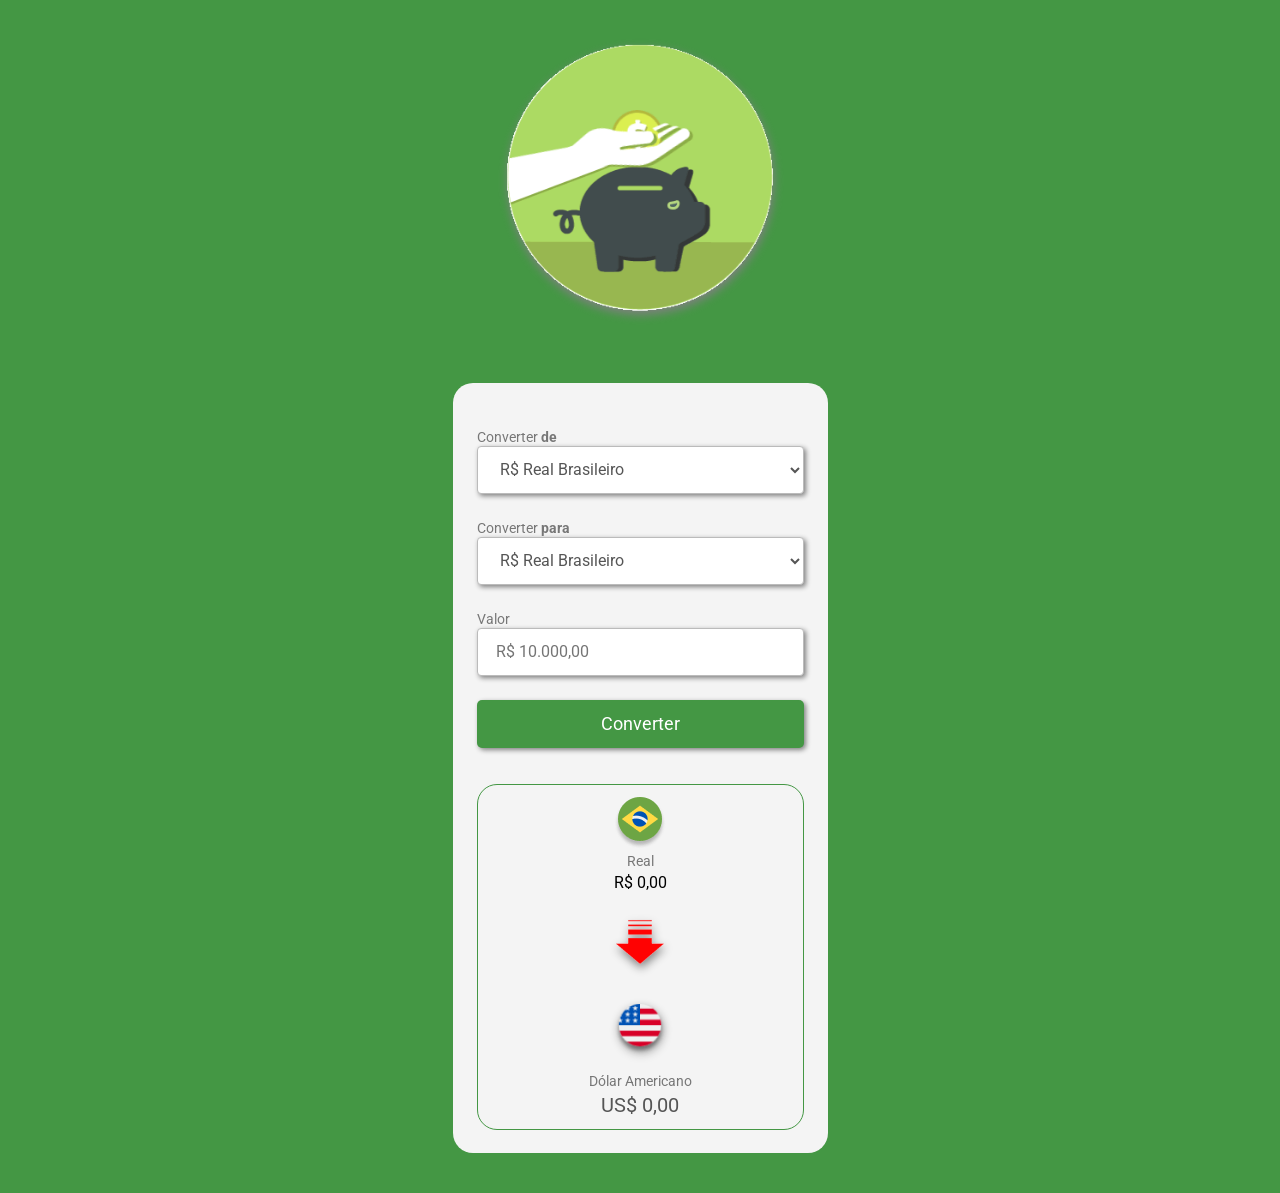
==== Conversor de Moedas/Desafio Master/desafio.html @ 3d1a637c "Conversor de Moedas - Master" ====
<!DOCTYPE html>
<html lang="pt-br">

<head>
  <meta charset="UTF-8">
  <meta http-equiv="X-UA-Compatible" content="IE=edge">
  <meta name="viewport" content="width=device-width, initial-scale=1.0">
  <link rel="preconnect" href="https://fonts.googleapis.com">
  <link rel="preconnect" href="https://fonts.gstatic.com" crossorigin>
  <link href="https://fonts.googleapis.com/css2?family=Roboto:wght@400;700&display=swap" rel="stylesheet">
  <link rel="stylesheet" href="desafio.css">
  <title>Desafio Master</title>
</head>

<body>
  <img class="porco" src="./assets/piggy.gif" alt="piggy-desafio-marter">

  <main>
    <label>
      Converter <b>de</b>
      <select>
        <option>R$ Real Brasileiro</option>
        <option>US$ Dólar Americano</option>
        <option>€ Euro</option>
        <option>¥ Iene Japonês</option>
        <option>ر.ق Rial Qatarense</option>
      </select>
    </label>

    <label>
      Converter <b>para</b>
      <select class="currency-select">
        <option value="real">R$ Real Brasileiro</option>
        <option value="dolar">US$ Dólar Americano</option>
        <option value="euro">€ Euro</option>
        <option value="iene">¥ Iene Japonês</option>
        <option value="rial">﷼ Rial Qatarense</option>
      </select>
    </label>

    <label>
      Valor
      <input class="input-currency" placeholder="R$ 10.000,00">
    </label>

    <button class="convert-button">Converter</button>

    <section> <!--Aqui-->
      <div class="currency-box">
        <img src="./assets/Real.png" alt="logo-moeda-a-converter">
        <p class="currency">Real</p>
        <p class="currency-value-to-convert">R$ 0,00</p>
      </div>

      <img class="seta" src="./assets/seta.gif" alt="seta">

      <div class="currency-box">
        <img class="currency-img" width="50px" src="./assets/dolar.png" alt="logo-convertida">
        <p class="currency" id="currency-name">Dólar Americano</p>
        <p class="currency-value">US$ 0,00</p>
      </div>
    </section>
  </main>
</body>
<script src="./desafio.js"></script>

</html>
---- Conversor de Moedas/Desafio Master/desafio.css ----
* {
  margin: 0;
  padding: 0;
  font-family: 'Roboto', sans-serif;
  outline: none;
  box-sizing: border-box;
}

body {
  background-color: rgb(68, 151, 68);
}

.porco {
  width: 300px;
  display: block;
  margin: 20px auto;
  filter: drop-shadow(1px 4px 5px gray);
}

main {
  background-color: #f4f4f4;
  width: 375px;
  border-radius: 20px;
  margin: 0 auto 40px;
  padding: 44px 24px 23px;
}

label {
  color: #777777;
  font-weight: 400px;
  font-size: 14px;
}

select,
input {
  background: #ffffff;
  border: 1px solid #bbbbbb;
  border-radius: 4px;
  height: 48px;
  width: 100%;
  margin-bottom: 24px;
  padding-left: 18px;
  font-weight: 700px;
  font-size: 16px;
  color: #555555;
  cursor: pointer;
  box-shadow: 2px 2px 5px gray;
}

button {
  background: rgb(68, 151, 68);
  border-radius: 5px;
  width: 100%;
  border: none;
  height: 48px;
  color: #ffffff;
  font-size: 18px;
  font-weight: 700px;
  cursor: pointer;
  box-shadow: 2px 2px 5px gray;
}

button:hover {
  opacity: 0.8;
}

button:active {
  opacity: 0.6;

}

section {
  border: 1px solid rgb(68, 151, 68);
  border-radius: 20px;
  margin-top: 36px;
  padding: 12px;
  display: flex;
  flex-direction: column;
  align-items: center;
}

.seta {
  margin: 15px 0;
  width: 100px;
  filter: drop-shadow(1px 4px 5px gray);
}

.currency-img {
  margin: 15px 0;
  filter: drop-shadow(1px 4px 5px gray);
}

.currency-box {
  display: flex;
  flex-direction: column;
  align-items: center;
  gap: 4px;
}

.currency-value,
currency-value-to-convert {
  color: #555555;
  font-size: 20px;
  font-weight: 700px;
}

.currency {
  color: #777777;
  font-size: 14px;
}
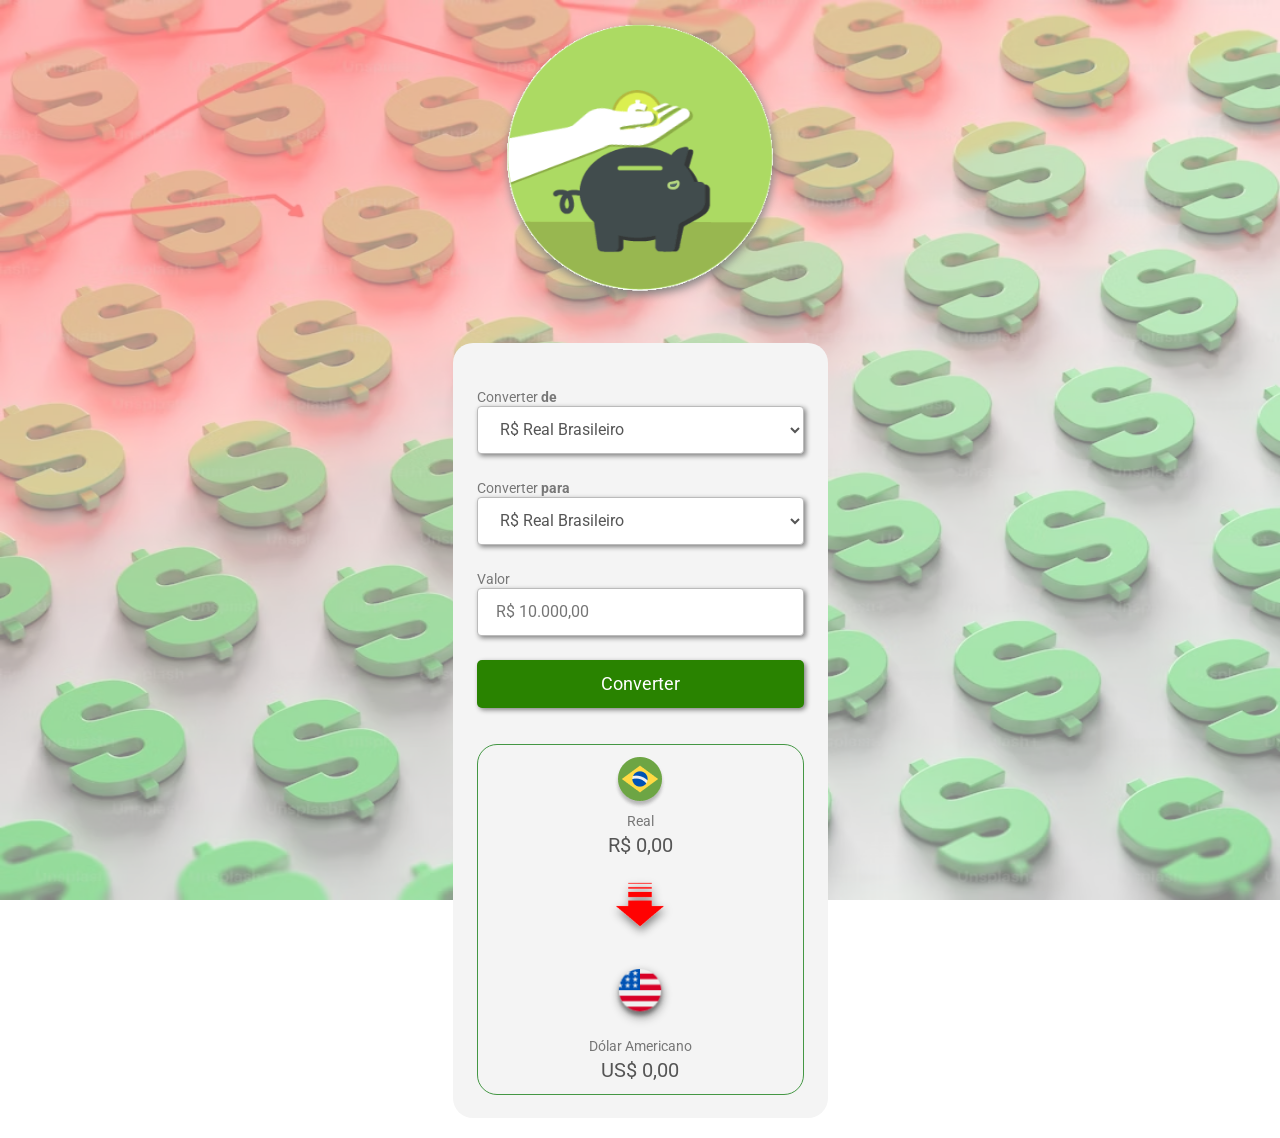
==== commit b80be39b: "Alteração Desafio Master" ====
--- a/Conversor de Moedas/Desafio Master/desafio.html
+++ b/Conversor de Moedas/Desafio Master/desafio.html
@@ -9,21 +9,23 @@
   <link rel="preconnect" href="https://fonts.gstatic.com" crossorigin>
   <link href="https://fonts.googleapis.com/css2?family=Roboto:wght@400;700&display=swap" rel="stylesheet">
   <link rel="stylesheet" href="desafio.css">
+  <audio class="currency-conversion-audio" src="./assets/caixa-registradora.mp3"></audio>
   <title>Desafio Master</title>
 </head>
 
 <body>
+  <img class="background-image" src="./assets/background.jpeg" alt="Fundo">
   <img class="porco" src="./assets/piggy.gif" alt="piggy-desafio-marter">
 
   <main>
     <label>
       Converter <b>de</b>
-      <select>
-        <option>R$ Real Brasileiro</option>
-        <option>US$ Dólar Americano</option>
-        <option>€ Euro</option>
-        <option>¥ Iene Japonês</option>
-        <option>ر.ق Rial Qatarense</option>
+      <select class="currency-selected-to-convert">
+        <option value="real-to">R$ Real Brasileiro</option>
+        <option value="dolar-to">US$ Dólar Americano</option>
+        <option value="euro-to">€ Euro</option>
+        <option value="iene-to">¥ Iene Japonês</option>
+        <option value="rial-to">ر.ق Rial Qatarense</option>
       </select>
     </label>
 
@@ -45,10 +47,10 @@
 
     <button class="convert-button">Converter</button>
 
-    <section> <!--Aqui-->
+    <section>
       <div class="currency-box">
-        <img src="./assets/Real.png" alt="logo-moeda-a-converter">
-        <p class="currency">Real</p>
+        <img class="convert-img" src="./assets/Real.png" alt="logo-moeda-a-converter">
+        <p class="currency" id="currency-name-conversion">Real</p>
         <p class="currency-value-to-convert">R$ 0,00</p>
       </div>
 
--- a/Conversor de Moedas/Desafio Master/desafio.css
+++ b/Conversor de Moedas/Desafio Master/desafio.css
@@ -6,14 +6,20 @@
   box-sizing: border-box;
 }
 
-body {
-  background-color: rgb(68, 151, 68);
+.background-image {
+  position: fixed;
+  z-index: -1;
+  top: 0;
+  align-items: center;
+  height: 100vh;
+  width: 100vw;
+  opacity: 0.5;
 }
 
 .porco {
   width: 300px;
   display: block;
-  margin: 20px auto;
+  margin: auto;
   filter: drop-shadow(1px 4px 5px gray);
 }
 
@@ -21,7 +27,7 @@
   background-color: #f4f4f4;
   width: 375px;
   border-radius: 20px;
-  margin: 0 auto 40px;
+  margin: 0 auto 20px;
   padding: 44px 24px 23px;
 }
 
@@ -30,6 +36,7 @@
   font-weight: 400px;
   font-size: 14px;
 }
+
 
 select,
 input {
@@ -48,7 +55,7 @@
 }
 
 button {
-  background: rgb(68, 151, 68);
+  background: #298300;
   border-radius: 5px;
   width: 100%;
   border: none;
@@ -98,7 +105,7 @@
 }
 
 .currency-value,
-currency-value-to-convert {
+.currency-value-to-convert {
   color: #555555;
   font-size: 20px;
   font-weight: 700px;
@@ -107,4 +114,16 @@
 .currency {
   color: #777777;
   font-size: 14px;
+}
+
+@media screen and (max-width: 750px) {
+  main {
+    height: auto;
+    padding: 12px;
+  }
+
+  select,
+  input {
+    margin-bottom: 12px;
+  }
 }
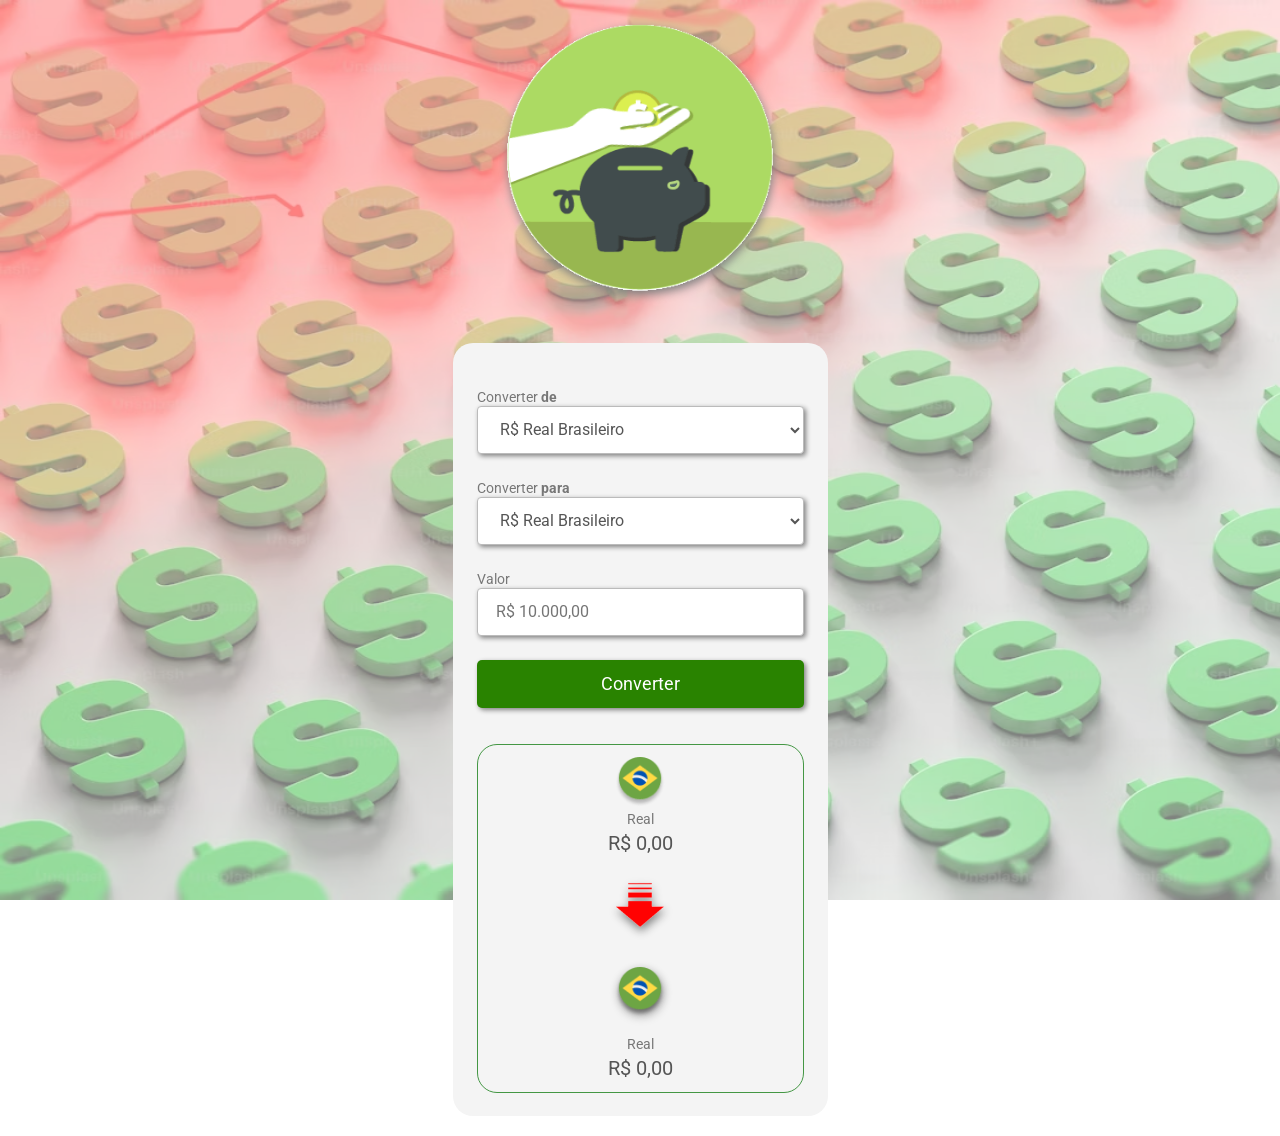
==== commit 0e801537: "Novas modificações" ====
--- a/Conversor de Moedas/Desafio Master/desafio.html
+++ b/Conversor de Moedas/Desafio Master/desafio.html
@@ -9,7 +9,6 @@
   <link rel="preconnect" href="https://fonts.gstatic.com" crossorigin>
   <link href="https://fonts.googleapis.com/css2?family=Roboto:wght@400;700&display=swap" rel="stylesheet">
   <link rel="stylesheet" href="desafio.css">
-  <audio class="currency-conversion-audio" src="./assets/caixa-registradora.mp3"></audio>
   <title>Desafio Master</title>
 </head>
 
@@ -49,7 +48,7 @@
 
     <section>
       <div class="currency-box">
-        <img class="convert-img" src="./assets/Real.png" alt="logo-moeda-a-converter">
+        <img class="convert-img" width="50px" src="./assets/Real.png" alt="logo-moeda-a-converter">
         <p class="currency" id="currency-name-conversion">Real</p>
         <p class="currency-value-to-convert">R$ 0,00</p>
       </div>
@@ -57,9 +56,9 @@
       <img class="seta" src="./assets/seta.gif" alt="seta">
 
       <div class="currency-box">
-        <img class="currency-img" width="50px" src="./assets/dolar.png" alt="logo-convertida">
-        <p class="currency" id="currency-name">Dólar Americano</p>
-        <p class="currency-value">US$ 0,00</p>
+        <img class="currency-img" width="50px" src="./assets/Real.png" alt="logo-convertida">
+        <p class="currency" id="currency-name">Real</p>
+        <p class="currency-value">R$ 0,00</p>
       </div>
     </section>
   </main>
